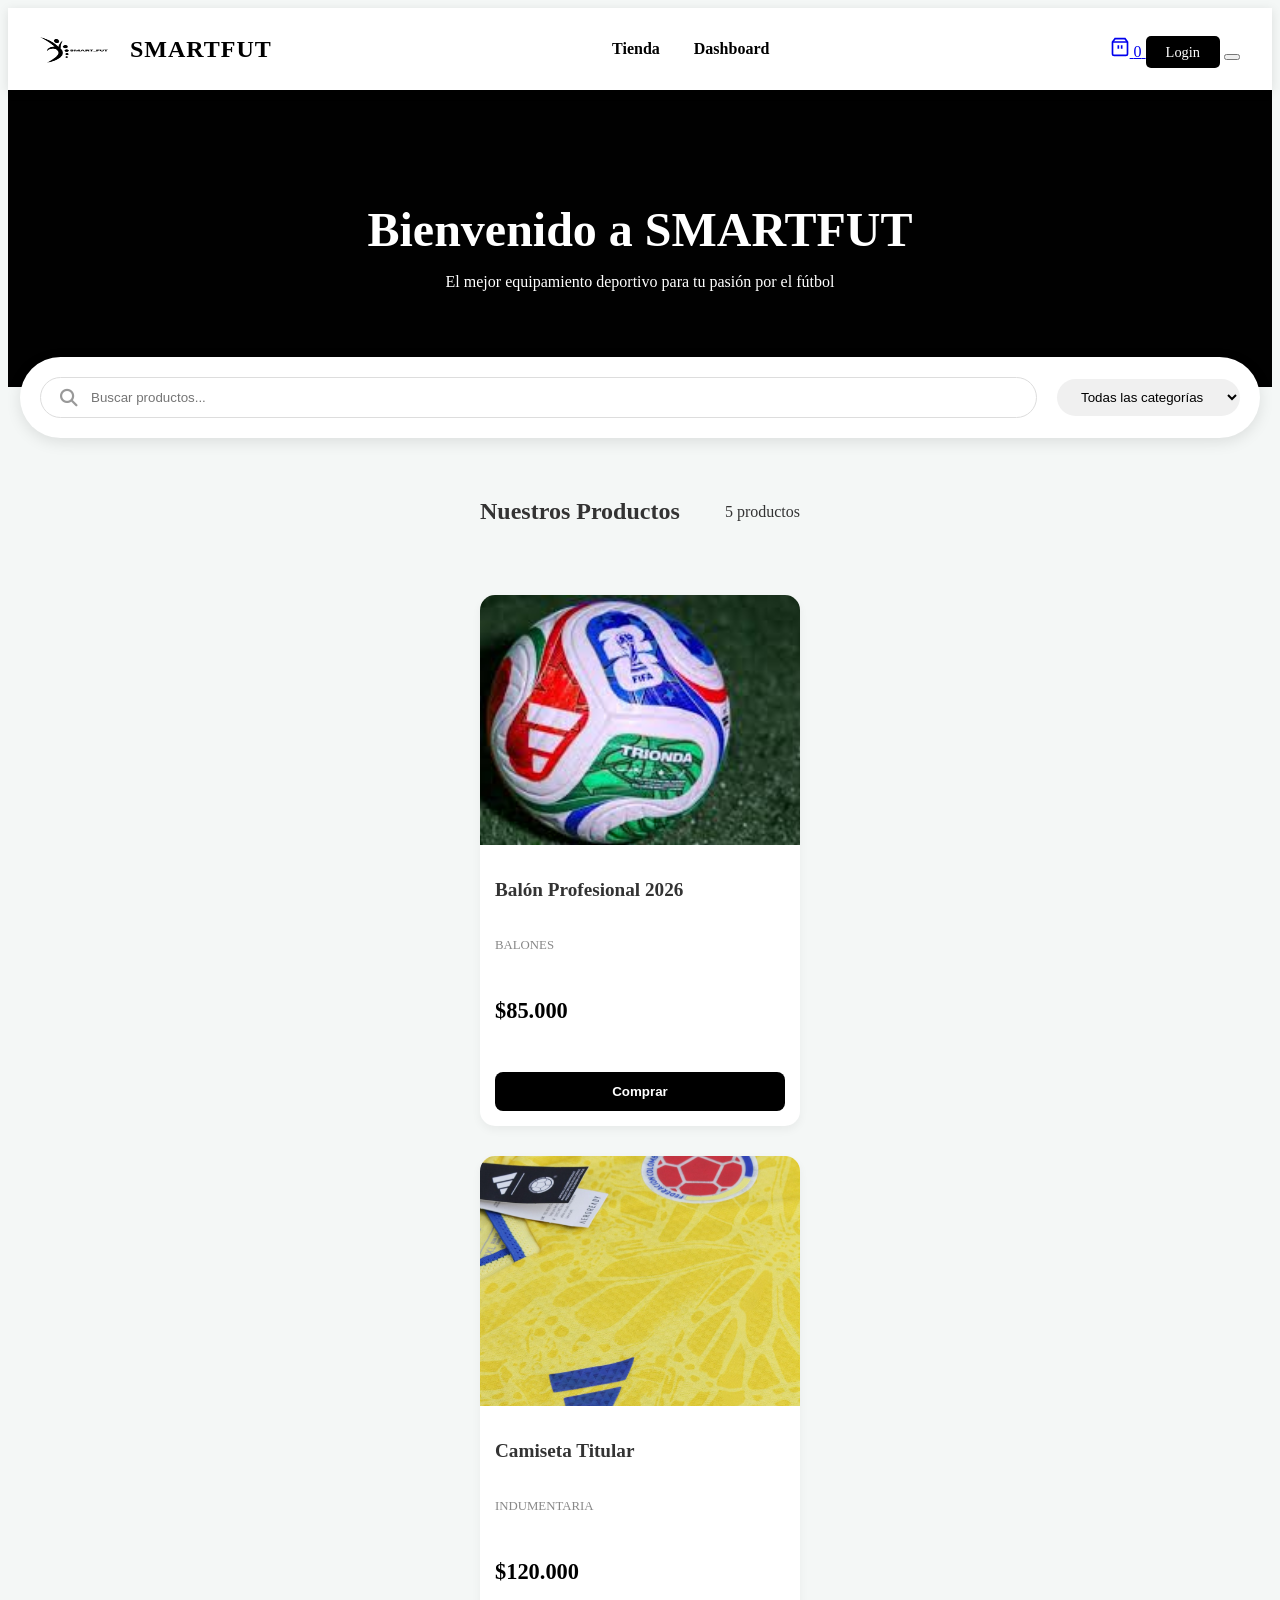
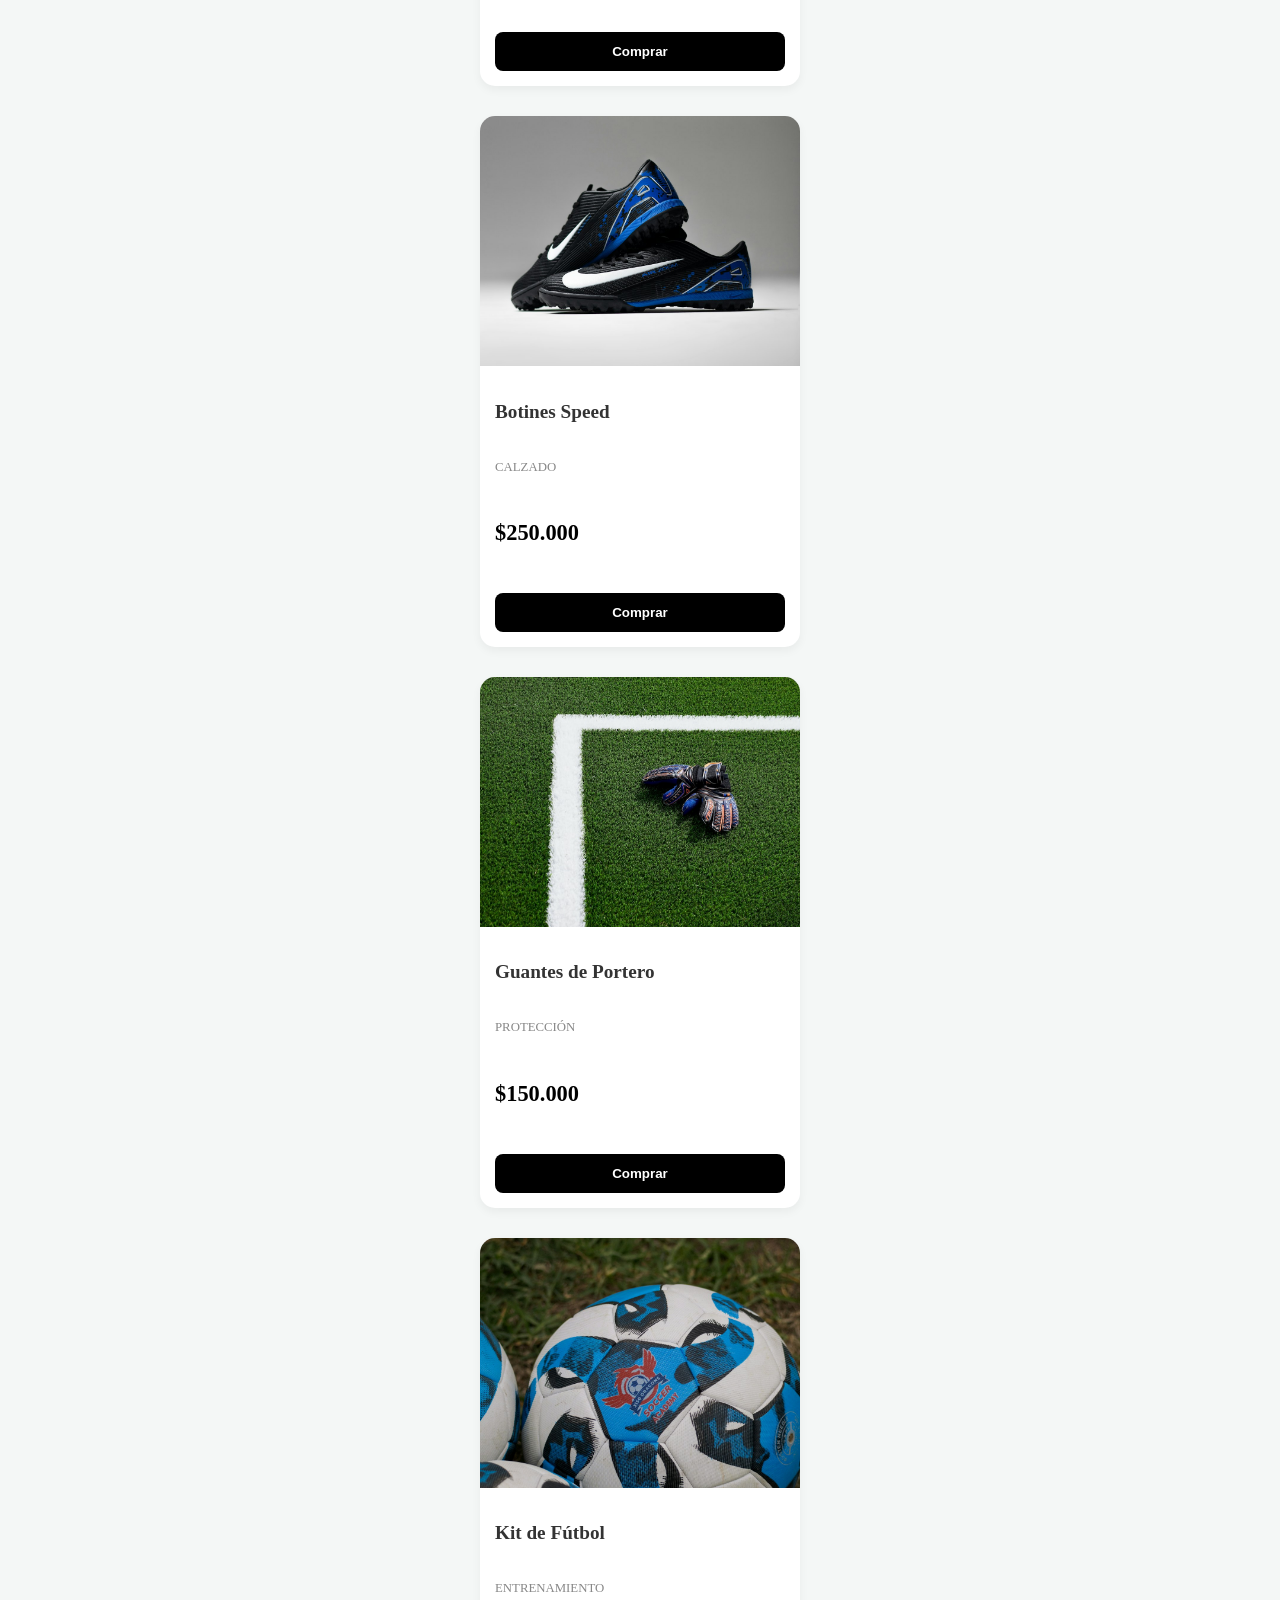
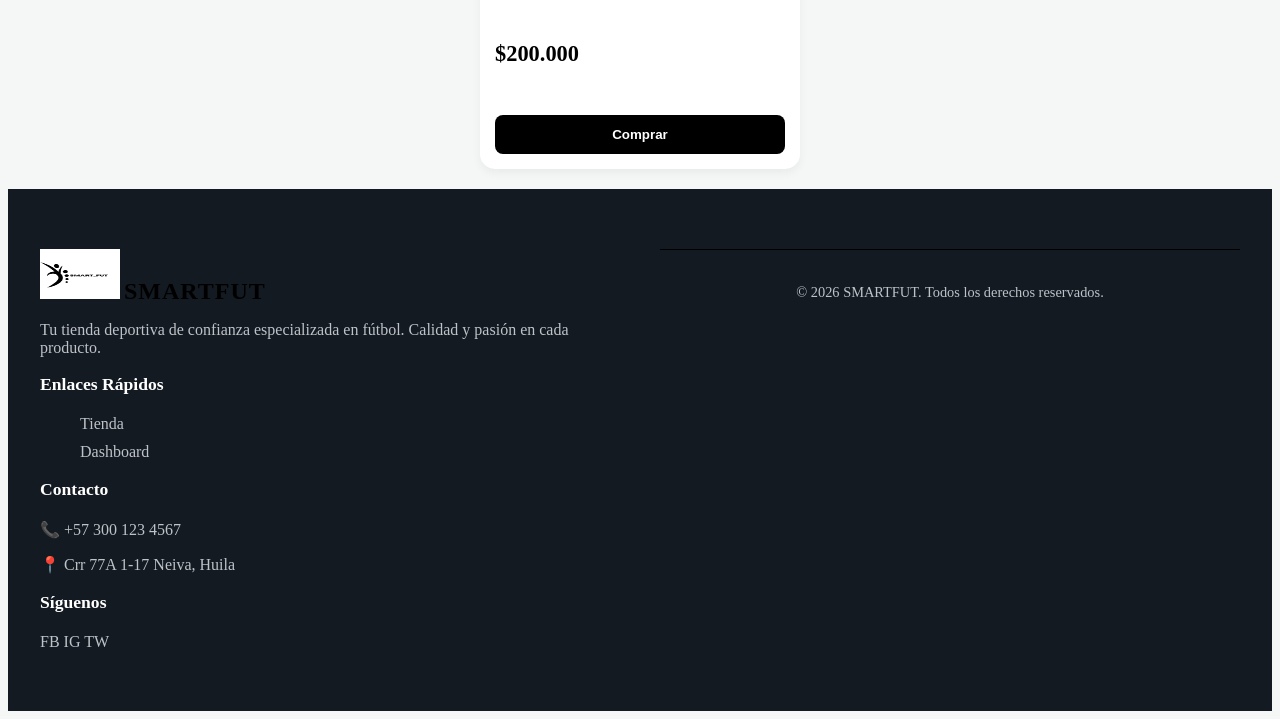
==== index20.html @ bb229fad "fornt-end" ====
<!DOCTYPE html>
<html lang="es">
<head>
    <meta charset="UTF-8">
    <meta name="viewport" content="width=device-width, initial-scale=1.0">
    <title>SMARTFUT - Tienda de Fútbol</title>
    <link rel="stylesheet" href="CSS/estilo.css">
    <link rel="icon" type="image/x-icon" href="images/smarty.png">
    <link rel="stylesheet" href="https://cdnjs.cloudflare.com/ajax/libs/font-awesome/6.5.1/css/all.min.css">
</head>
<body>
    <nav class="navbar">
        <div class="container nav-content">
            <a href="index.html" class="logo">
                <img src="images/smarty.png" alt="Logo SMARTFUT" width="80" height="50">
                <span class="logo-text">SMARTFUT</span>
            </a>
            
            <div class="nav-links" id="navLinks">
                <a href="index20.html" class="nav-link active">Tienda</a>
                <a href="dashboard.html" class="nav-link">Dashboard</a>
            </div>
            
            <div class="nav-actions">
                <a href="carrito.html" class="cart-btn">
                    <svg width="20" height="20" viewBox="0 0 24 24" fill="none" stroke="currentColor" stroke-width="2">
                        <path d="M6 2 3 6v14a2 2 0 0 0 2 2h14a2 2 0 0 0 2-2V6l-3-4Z"/><path d="M3 6h18m-11 4v4m4-4v4"/>
                    </svg>
                    <span class="cart-badge" id="cartBadge">0</span>
                </a>
                <a href="registroSF.html" class="login-btn">Login</a>
                <button class="mobile-menu-btn" >
                    <span></span><span></span><span></span>
                </button>
            </div>
        </div>
    </nav>

    <header class="hero text-center">
        <div class="container">
            <h1>Bienvenido a SMARTFUT</h1>
            <p>El mejor equipamiento deportivo para tu pasión por el fútbol</p>
        </div>
    </header>

    <section class="filters-section">
        <div class="container filters-card">
            <div class="search-box">
    <i class="fa-solid fa-magnifying-glass search-icon"></i>
    <input type="text" id="searchInput" placeholder="Buscar productos...">
</div>
            <select id="categoryFilter">
                <option value="Todos">Todas las categorías</option>
                <option>Balones</option>
                <option>Calzado</option>
                <option>Indumentaria</option>
                <option>Protección</option>
            </select>
        </div>
    </section>

    <main class="container">
        <div class="section-header">
            <h2>Nuestros Productos</h2>
            <p id="productsCount">5 productos</p>
        </div>

        <div class="products-grid" id="productsGrid">
            <div class="product-card">
                <img src="images/balon.jfif" alt="Balón de fútbol">
                <h3>Balón Profesional 2026</h3>
                <p class="category">Balones</p>
                <p class="price">$85.000</p>
                <button class="add-btn">Comprar</button>
            </div>

            <div class="product-card">
                <img src="images/camiseta.jfif" alt="Camiseta de fútbol">
                <h3>Camiseta Titular</h3>
                <p class="category">Indumentaria</p>
                <p class="price">$120.000</p>
                <button class="add-btn">Comprar</button>
            </div>

            <div class="product-card">
                <img src="images/botines.jfif" alt="Botines">
                <h3>Botines Speed</h3>
                <p class="category">Calzado</p>
                <p class="price">$250.000</p>
                <button class="add-btn">Comprar</button>
            </div>

            <div class="product-card">
                <img src="images/guantes.jfif" alt="Guantes">
                <h3>Guantes de Portero</h3>
                <p class="category">Protección</p>
                <p class="price">$150.000</p>
                <button class="add-btn">Comprar</button>
            </div>

            <div class="product-card">
                <img src="images/kit.jfif" alt="Kit de entrenamiento">
                <h3>Kit de Fútbol</h3>
                <p class="category">Entrenamiento</p>
                <p class="price">$200.000</p>
                <button class="add-btn">Comprar</button>
            </div>
        </div> </main> <footer class="footer">
        <div class="container footer-grid">
            <div class="footer-column">
                <div class="footer-column">
    <a href="index.html" class="logo-footer">
        <img src="images/smarty.png" alt="Logo SMARTFUT" width="80" height="50">
        <span class="logo-text">SMARTFUT</span>
    </a>
                <p>Tu tienda deportiva de confianza especializada en fútbol. Calidad y pasión en cada producto.</p>
            </div>
            <div class="footer-column">
                <h3>Enlaces Rápidos</h3>
                <ul>
                    <li><a href="index.html">Tienda</a></li>
                    <li><a href="dashboard.html">Dashboard</a></li>
                </ul>
            </div>
            <div class="footer-column">
                <h3>Contacto</h3>
                <p>📞 +57 300 123 4567</p>
                <p>📍 Crr 77A 1-17 Neiva, Huila</p>
            </div>
            <div class="footer-column">
                <h3>Síguenos</h3>
                <div class="social-links">
                    <a href="#" class="social-btn">FB</a>
                    <a href="#" class="social-btn">IG</a>
                    <a href="#" class="social-btn">TW</a>
                </div>
            </div>
        </div>
        <div class="footer-bottom text-center">
            <p>&copy; 2026 SMARTFUT. Todos los derechos reservados.</p>
        </div>
    </footer>
</body>
</html>
---- CSS/estilo.css ----
:root {
    --primary: #000000;    
    --accent: #020202;     
    --bg-light: #f4f7f6;   
    --white: #ffffff;
    --text: #333333;
}body {
    background-color: var(--bg-light);
    color: var(--text);
    display: flex;
    flex-direction: column;
    min-height: 100vh; 
}

.container {
    max-width: 1200px; 
    margin: 0 auto;
    padding: 0 20px;
}


.navbar {
    background: var(--white);
    padding: 1rem 0;
    box-shadow: 0 2px 10px rgba(0,0,0,0.1);
    position: sticky;
    top: 0;
    z-index: 1000;
}

.nav-content {
    display: flex;
    justify-content: space-between;
    align-items: center;
}

.logo {
    display: flex;
    align-items: center;
    text-decoration: none;
    gap: 10px;
}

.logo-text {
    font-weight: 800;
    font-size: 1.5rem;
    color: var(--primary);
    letter-spacing: 1px;
}

.nav-links a {
    text-decoration: none;
    color: var(--primary);
    margin: 0 15px;
    font-weight: 600;
    transition: color 0.3s;
}

.nav-links a:hover, .nav-link.active {
    color: var(--accent);
}

.login-btn {
    background: var(--primary);
    color: white;
    padding: 8px 20px;
    border-radius: 5px;
    text-decoration: none;
    font-size: 0.9rem;
}

/* --- HERO SECTION --- */
.hero {
    background: linear-gradient(rgba(0,0,0,0.7), rgba(0,0,0,0.7)), url('../images/hero-bg.jpg'); 
    background-color: #050505;
    color: white;
    padding: 80px 0;
    text-align: center;
}

.hero h1 {
    font-size: 3rem;
    margin-bottom: 10px;
}


.filters-section {
    margin-top: -30px; 
    margin-bottom: 40px;
}

.filters-card {
    background: white;
    padding: 20px;
    border-radius: 50px; 
    display: flex;
    gap: 20px;
    box-shadow: 0 4px 15px rgba(0,0,0,0.1);
    align-items: center;
}

.search-box {
    position: relative;
    display: flex;
    align-items: center;
    width: 100%;
}

.search-icon {
    position: absolute;
    left: 20px;       
    color: #999;      
    font-size: 1.1rem;
    pointer-events: none; 
}

.search-box input {
    width: 100%;
    padding: 12px 20px 12px 50px; 
    border: 1px solid #ddd;
    border-radius: 50px; 
    outline: none;
    transition: all 0.3s;
}


.search-box input:focus {
    border-color: #3498db;
    box-shadow: 0 0 10px rgba(52, 152, 219, 0.1);
}

.search-box input:focus + .search-icon {
    color: #3498db; 
}
select {
    border: none;
    background: #f0f0f0;
    padding: 10px 20px;
    border-radius: 20px;
    cursor: pointer;
}


main {
    flex: 1; 
    padding-bottom: 50px;
}

.section-header {
    display: flex;
    justify-content: space-between;
    align-items: center;
    margin-bottom: 30px;
}

.products-grid {
    display: grid;
    grid-template-columns: repeat(auto-fill, minmax(280px, 1fr));
    gap: 30px;
}


.products-grid {
    display: grid;
    
    
    grid-template-columns: repeat(auto-fit, minmax(280px, 1fr));
    
    gap: 30px;           
    width: 100%;         
    padding: 20px 0;     
    justify-items: center; 
}


.product-card {
    background: white;
    width: 100%;         
    max-width: 320px;    
    border-radius: 15px;
    overflow: hidden;
    box-shadow: 0 4px 10px rgba(0,0,0,0.05);
    display: flex;
    flex-direction: column; 
    transition: transform 0.3s ease;
}

.product-card:hover {
    transform: translateY(-5px);
}
.product-card:hover {
    transform: translateY(-10px);
    box-shadow: 0 10px 20px rgba(0,0,0,0.1);
}

.product-card img {
    width: 100%;
    height: 250px;
    object-fit: cover; 
}

.product-card h3 {
    padding: 15px 15px 5px;
    font-size: 1.2rem;
}

.category {
    color: #888;
    font-size: 0.8rem;
    padding: 0 15px;
    text-transform: uppercase;
}

.price {
    padding: 10px 15px;
    font-size: 1.4rem;
    font-weight: 700;
    color: var(--primary);
}

.add-btn {
    background: var(--primary);
    color: white;
    border: none;
    padding: 12px;
    margin: 15px;
    border-radius: 8px;
    cursor: pointer;
    font-weight: 600;
    transition: background 0.3s;
}

.add-btn:hover {
    background: var(--accent);
}


.footer {
    background: #141a22; 
    color: #bdc3c7;
    padding: 60px 0 20px;
    margin-top: auto;
}

.footer-grid {
    display: grid;
    grid-template-columns: repeat(auto-fit, minmax(200px, 1fr));
    gap: 40px;
    margin-bottom: 40px;
}

.footer-column h3 {
    color: white;
    margin-bottom: 20px;
    font-size: 1.1rem;
}

.footer-column ul {
    list-style: none;
}

.footer-column ul li {
    margin-bottom: 10px;
}

.footer-column a {
    color: #bdc3c7;
    text-decoration: none;
    transition: color 0.3s;
}

.footer-column a:hover {
    color: white;
}

.footer-bottom {
    text-align: center;
    border-top: 1px solid #000000;
    padding-top: 20px;
    font-size: 0.9rem;
}


@media (max-width: 768px) {
    .filters-card {
        flex-direction: column;
        border-radius: 20px;
    }
    
    .hero h1 {
        font-size: 2rem;
    }
}
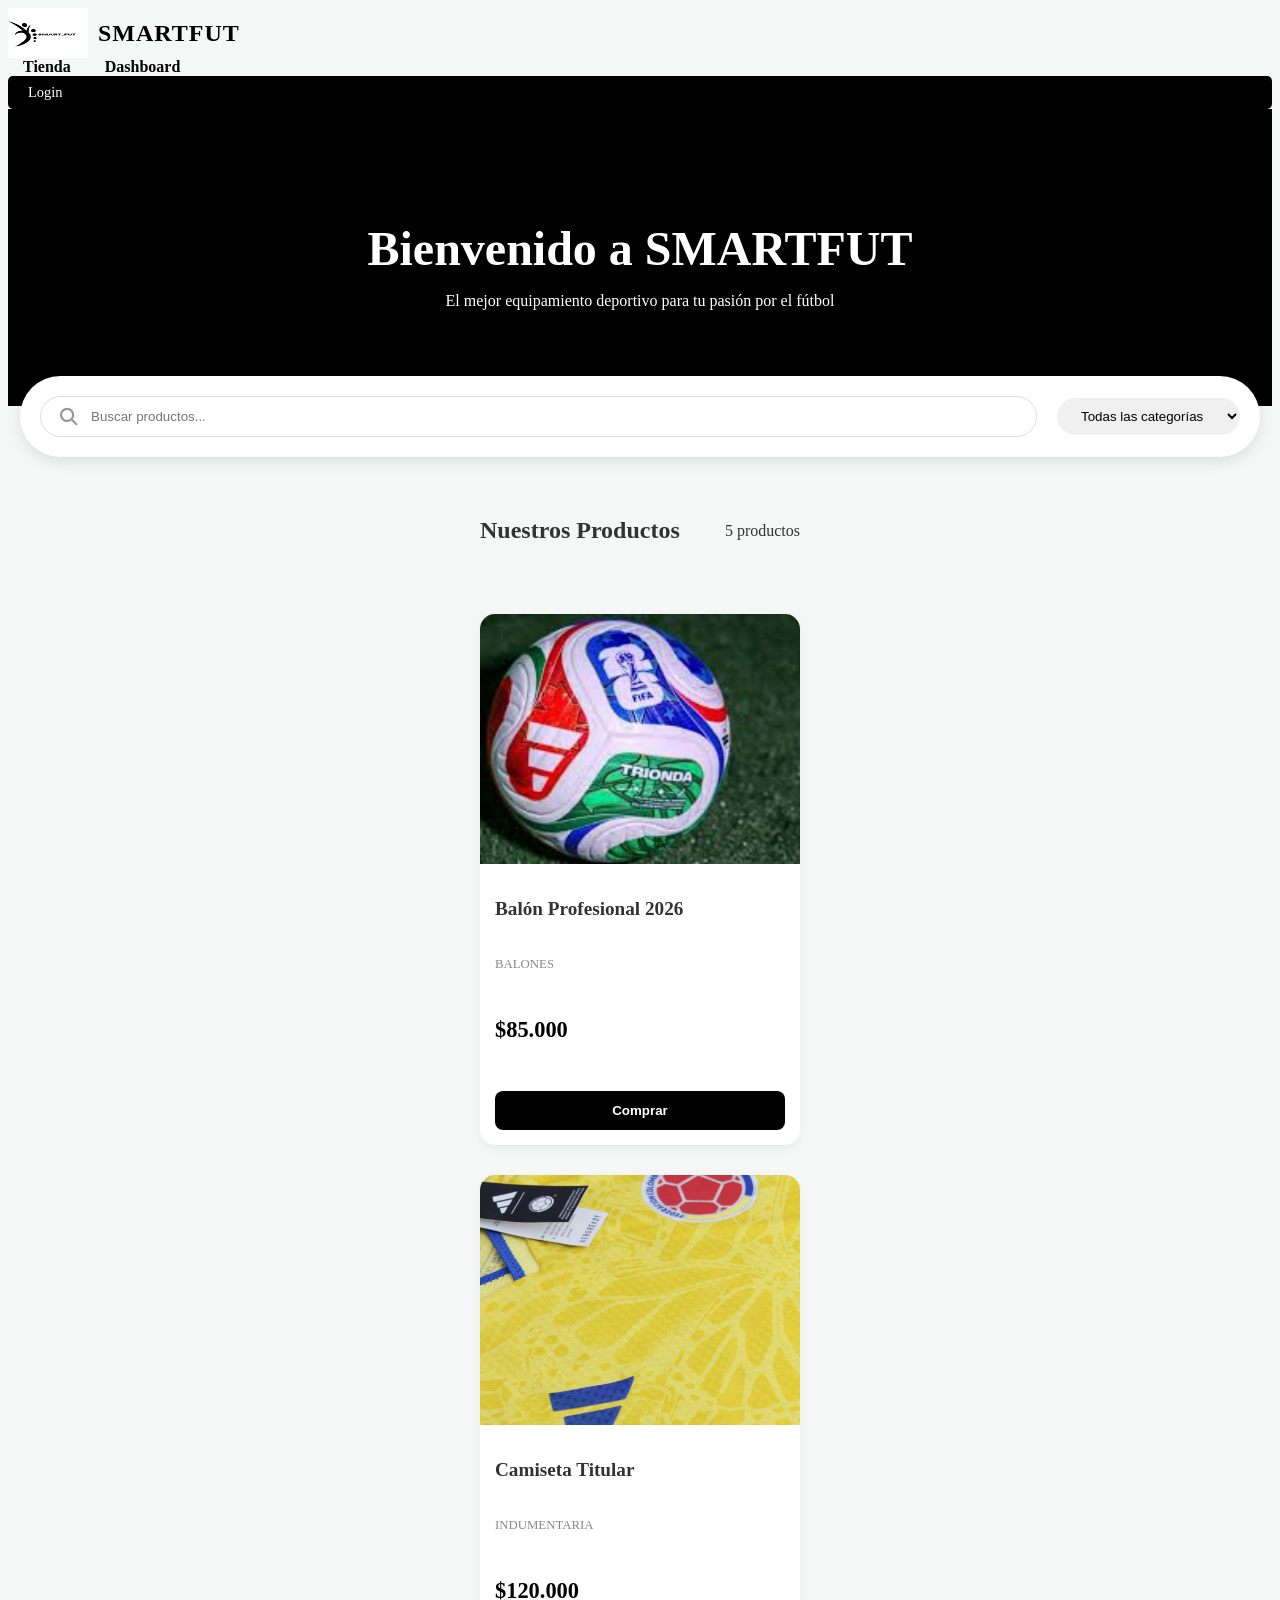
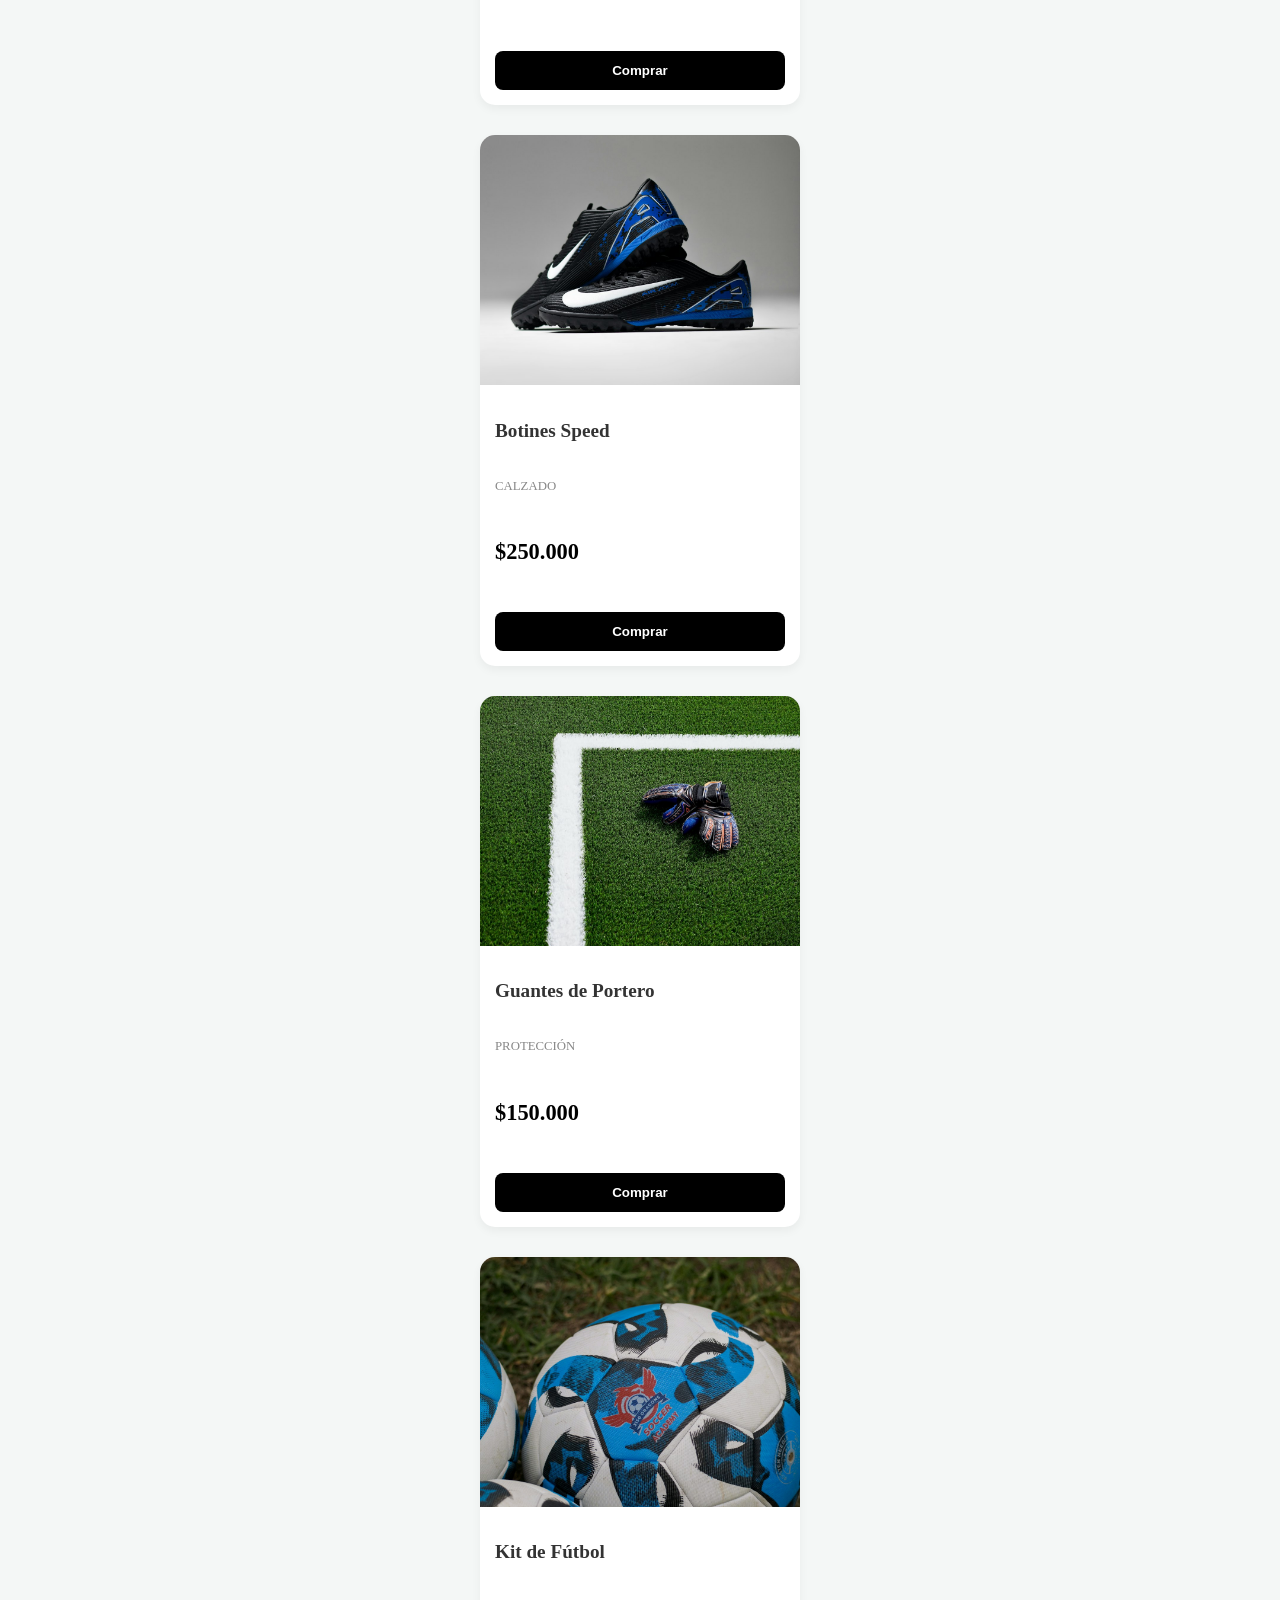
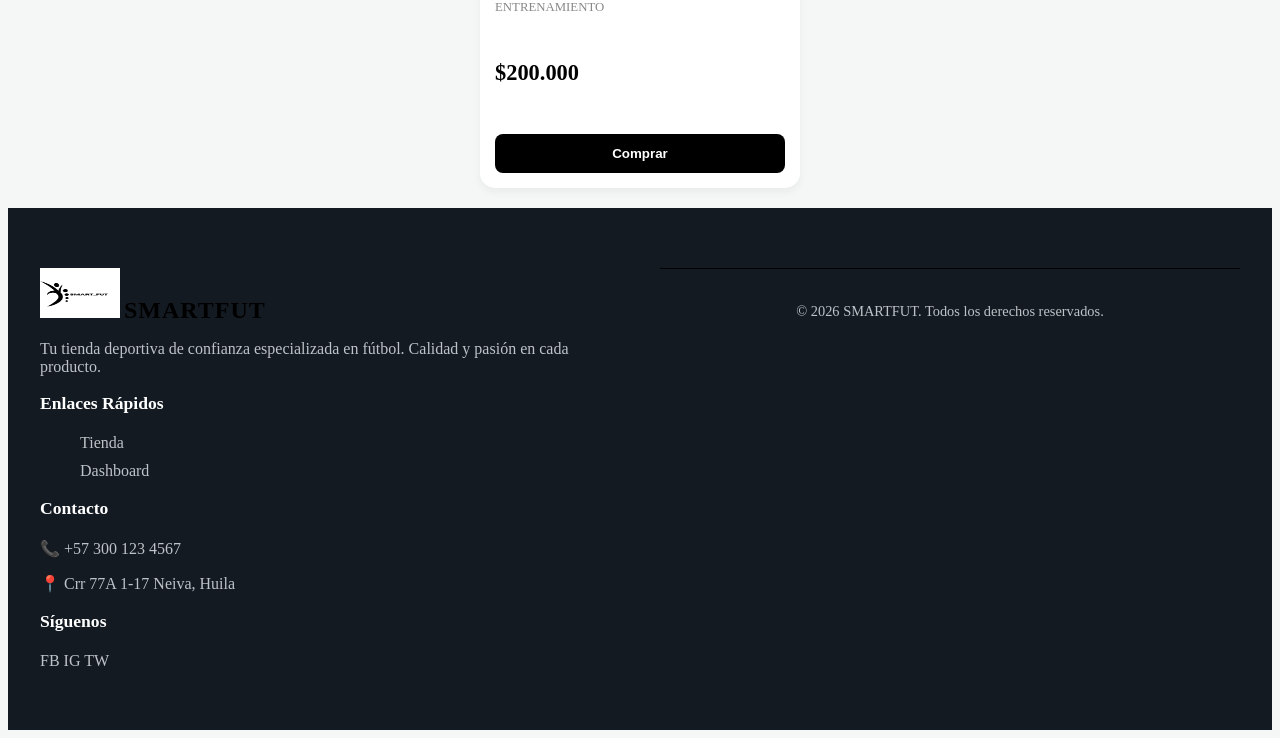
==== commit 815f51fe: "eliminar estilos no utilizados y corregir enlaces en el HTML" ====
--- a/index20.html
+++ b/index20.html
@@ -9,9 +9,8 @@
     <link rel="stylesheet" href="https://cdnjs.cloudflare.com/ajax/libs/font-awesome/6.5.1/css/all.min.css">
 </head>
 <body>
-    <nav class="navbar">
-        <div class="container nav-content">
-            <a href="index.html" class="logo">
+            <nav class ="navbar"> </nav>
+            <a href="index20.html" class="logo">
                 <img src="images/smarty.png" alt="Logo SMARTFUT" width="80" height="50">
                 <span class="logo-text">SMARTFUT</span>
             </a>
@@ -21,20 +20,12 @@
                 <a href="dashboard.html" class="nav-link">Dashboard</a>
             </div>
             
-            <div class="nav-actions">
-                <a href="carrito.html" class="cart-btn">
-                    <svg width="20" height="20" viewBox="0 0 24 24" fill="none" stroke="currentColor" stroke-width="2">
-                        <path d="M6 2 3 6v14a2 2 0 0 0 2 2h14a2 2 0 0 0 2-2V6l-3-4Z"/><path d="M3 6h18m-11 4v4m4-4v4"/>
-                    </svg>
-                    <span class="cart-badge" id="cartBadge">0</span>
                 </a>
                 <a href="registroSF.html" class="login-btn">Login</a>
-                <button class="mobile-menu-btn" >
-                    <span></span><span></span><span></span>
-                </button>
-            </div>
-        </div>
-    </nav>
+
+            
+        </body>
+    
 
     <header class="hero text-center">
         <div class="container">
@@ -46,11 +37,11 @@
     <section class="filters-section">
         <div class="container filters-card">
             <div class="search-box">
-    <i class="fa-solid fa-magnifying-glass search-icon"></i>
-    <input type="text" id="searchInput" placeholder="Buscar productos...">
-</div>
+                <i class="fa-solid fa-magnifying-glass search-icon"></i>
+                <input type="text" id="searchInput" placeholder="Buscar productos...">
+            </div>
             <select id="categoryFilter">
-                <option value="Todos">Todas las categorías</option>
+                <option>Todas las categorías</option>
                 <option>Balones</option>
                 <option>Calzado</option>
                 <option>Indumentaria</option>
@@ -109,16 +100,16 @@
         <div class="container footer-grid">
             <div class="footer-column">
                 <div class="footer-column">
-    <a href="index.html" class="logo-footer">
+    <a href="index20.html" class="logo-footer">
         <img src="images/smarty.png" alt="Logo SMARTFUT" width="80" height="50">
         <span class="logo-text">SMARTFUT</span>
     </a>
                 <p>Tu tienda deportiva de confianza especializada en fútbol. Calidad y pasión en cada producto.</p>
-            </div>
+                </div>
             <div class="footer-column">
                 <h3>Enlaces Rápidos</h3>
                 <ul>
-                    <li><a href="index.html">Tienda</a></li>
+                    <li><a href="index20.html">Tienda</a></li>
                     <li><a href="dashboard.html">Dashboard</a></li>
                 </ul>
             </div>
--- a/CSS/estilo.css
+++ b/CSS/estilo.css
@@ -19,21 +19,6 @@
 }
 
 
-.navbar {
-    background: var(--white);
-    padding: 1rem 0;
-    box-shadow: 0 2px 10px rgba(0,0,0,0.1);
-    position: sticky;
-    top: 0;
-    z-index: 1000;
-}
-
-.nav-content {
-    display: flex;
-    justify-content: space-between;
-    align-items: center;
-}
-
 .logo {
     display: flex;
     align-items: center;
@@ -69,7 +54,7 @@
     font-size: 0.9rem;
 }
 
-/* --- HERO SECTION --- */
+
 .hero {
     background: linear-gradient(rgba(0,0,0,0.7), rgba(0,0,0,0.7)), url('../images/hero-bg.jpg'); 
     background-color: #050505;
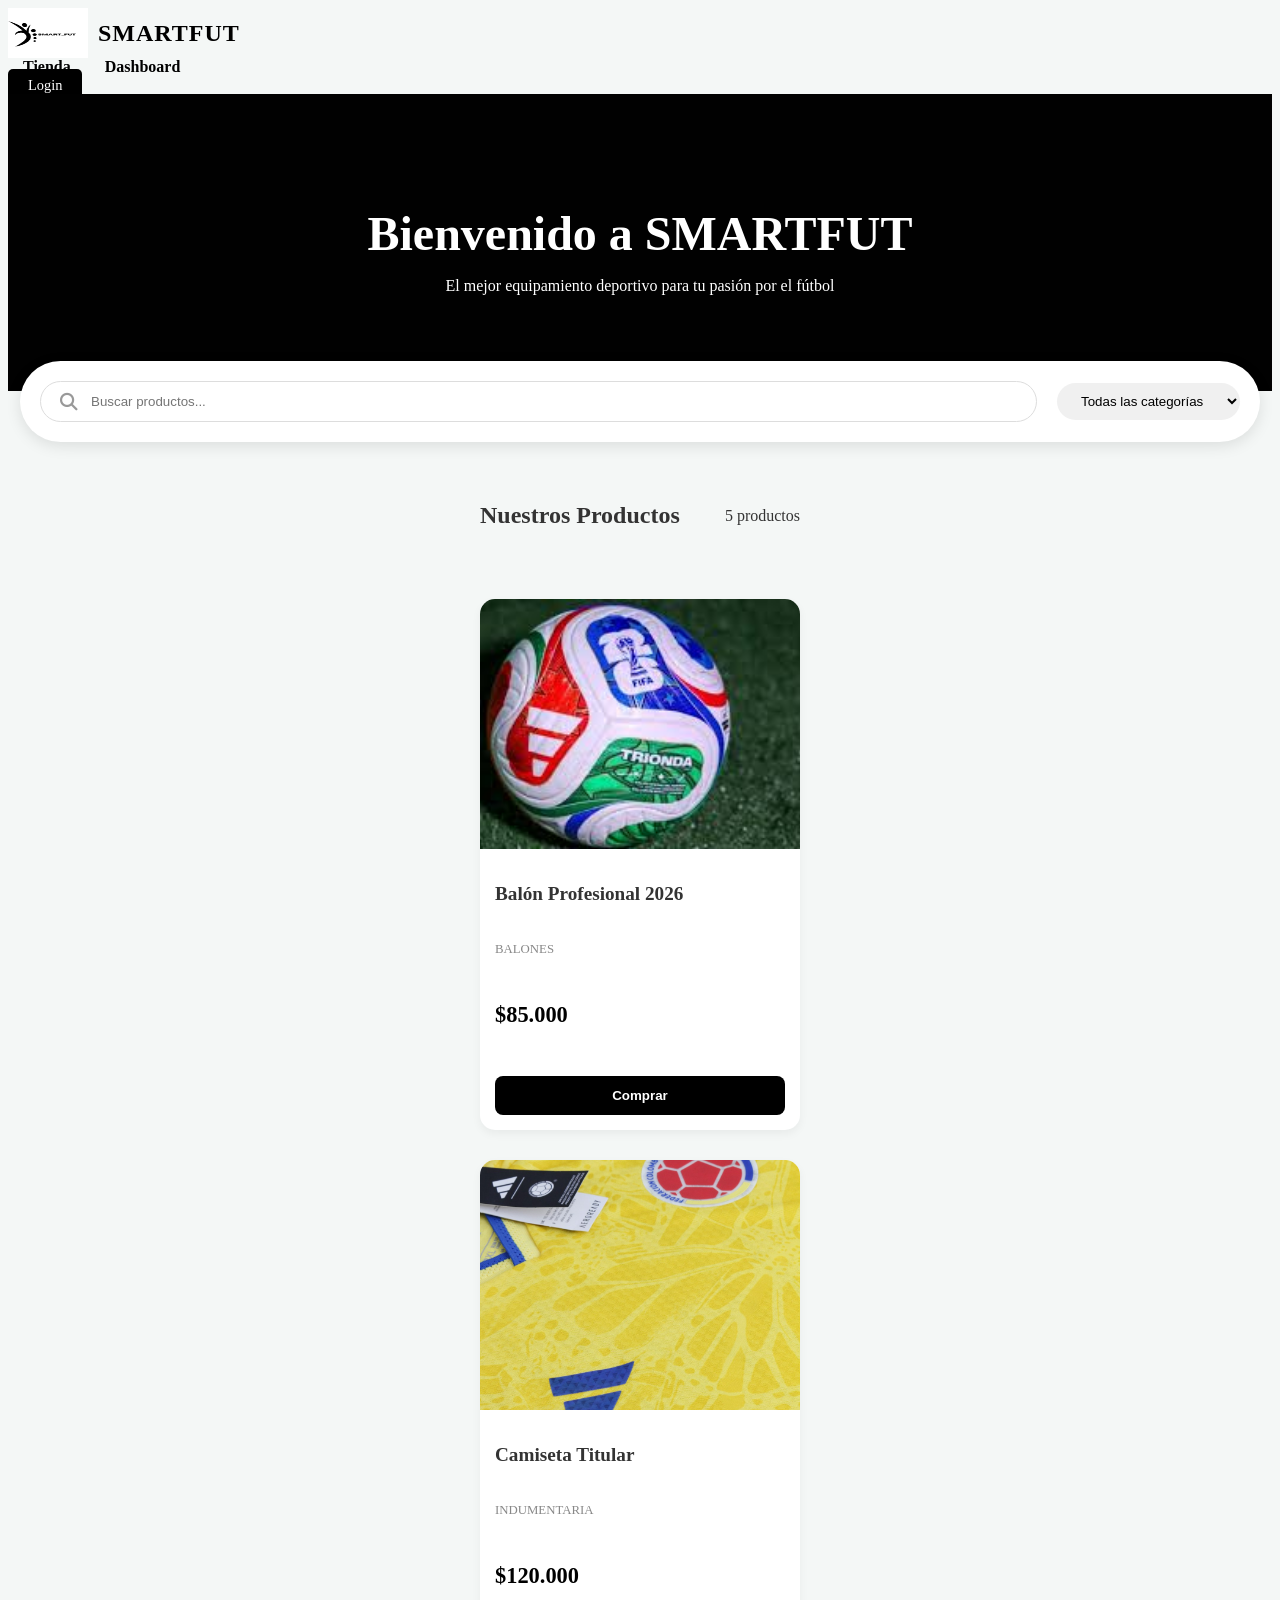
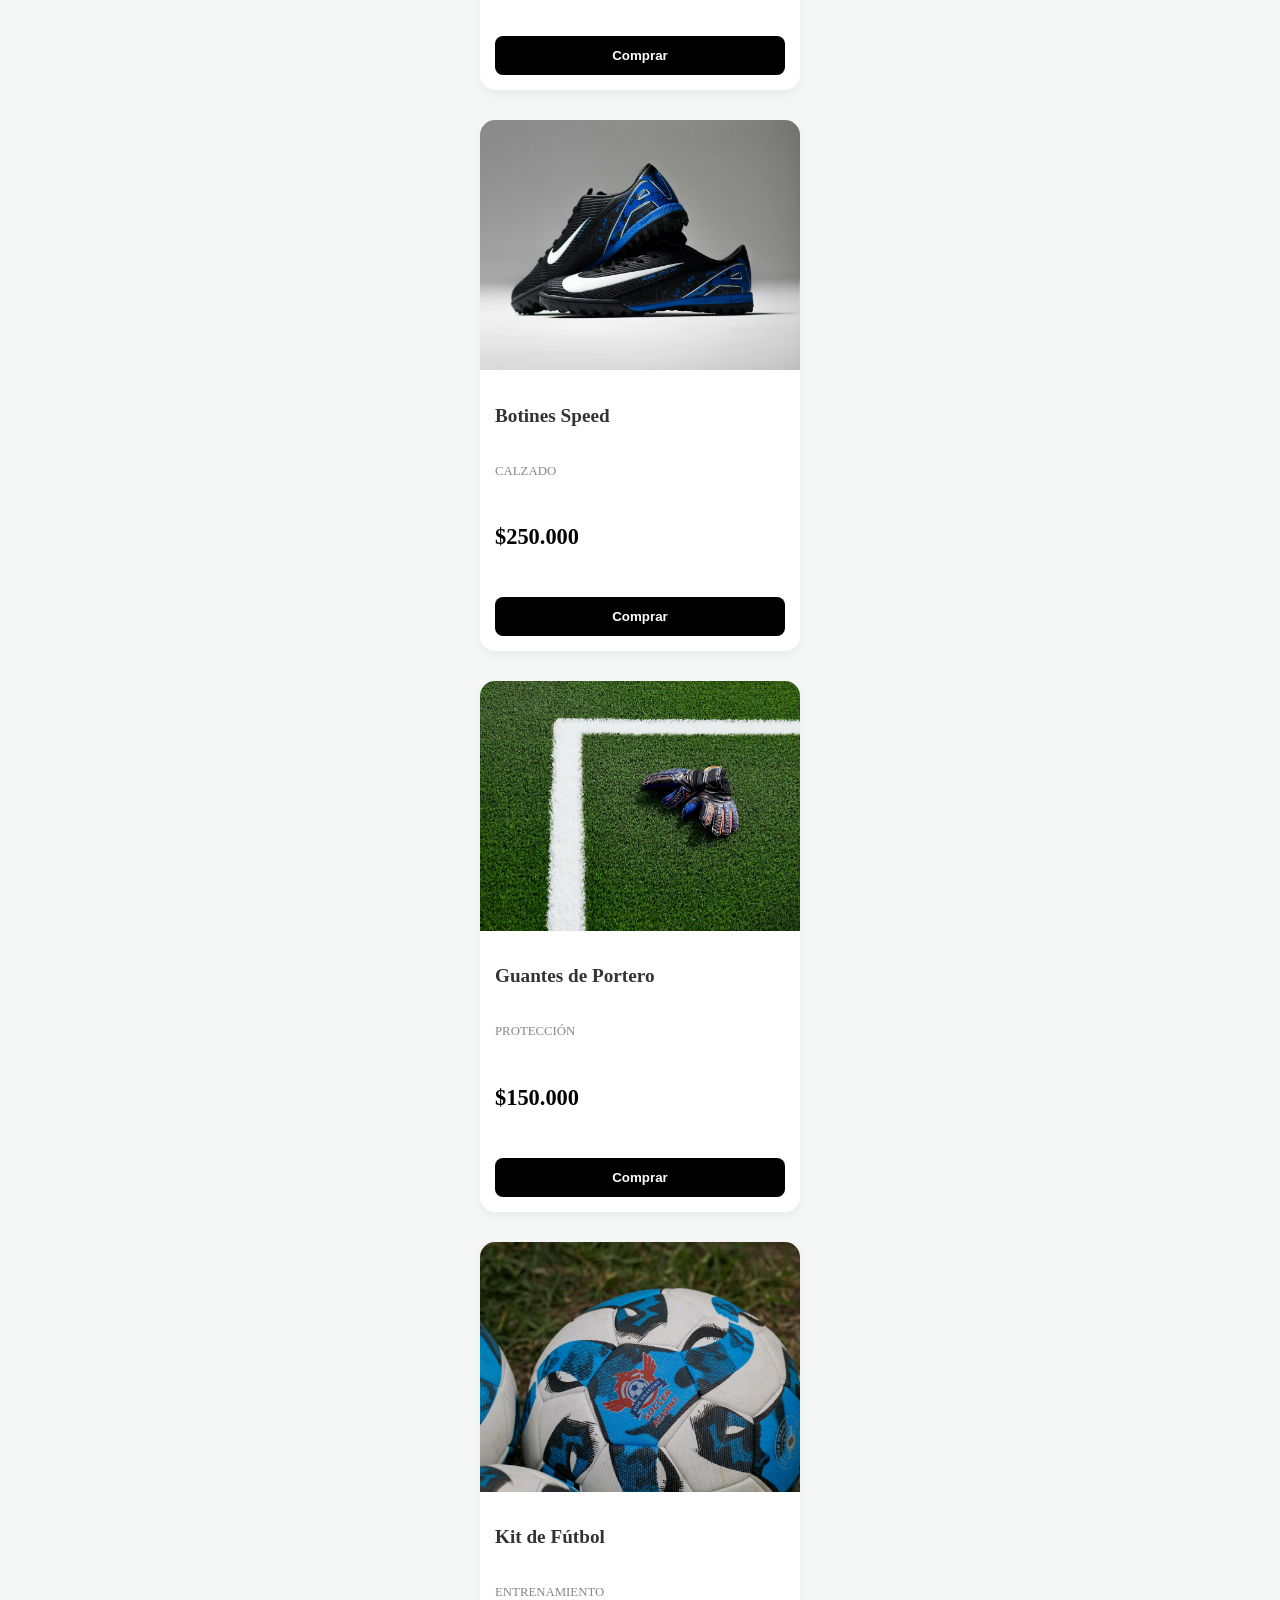
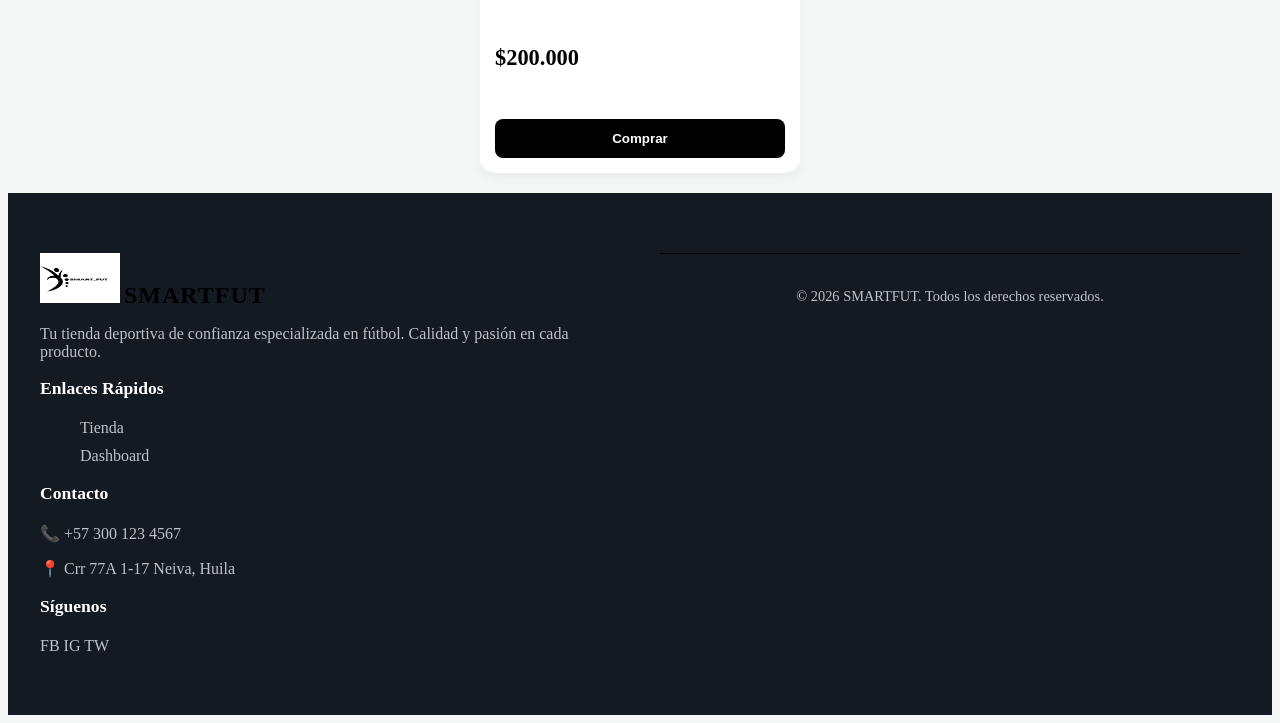
==== commit 731b2f5f: "Funcion de compra y eliminacion, primer paso de js." ====
--- a/index20.html
+++ b/index20.html
@@ -9,23 +9,17 @@
     <link rel="stylesheet" href="https://cdnjs.cloudflare.com/ajax/libs/font-awesome/6.5.1/css/all.min.css">
 </head>
 <body>
-            <nav class ="navbar"> </nav>
-            <a href="index20.html" class="logo">
-                <img src="images/smarty.png" alt="Logo SMARTFUT" width="80" height="50">
-                <span class="logo-text">SMARTFUT</span>
-            </a>
-            
-            <div class="nav-links" id="navLinks">
-                <a href="index20.html" class="nav-link active">Tienda</a>
-                <a href="dashboard.html" class="nav-link">Dashboard</a>
-            </div>
-            
-                </a>
-                <a href="registroSF.html" class="login-btn">Login</a>
-
-            
-        </body>
-    
+    <nav class="navbar">
+        <a href="index20.html" class="logo">
+            <img src="images/smarty.png" alt="Logo SMARTFUT" width="80" height="50">
+            <span class="logo-text">SMARTFUT</span>
+        </a>
+        <div class="nav-links" id="navLinks">
+            <a href="index20.html" class="nav-link active">Tienda</a>
+            <a href="dashboard.html" class="nav-link">Dashboard</a>
+        </div>
+        <a href="registroSF.html" class="login-btn">Login</a>
+    </nav>
 
     <header class="hero text-center">
         <div class="container">
@@ -131,5 +125,6 @@
             <p>&copy; 2026 SMARTFUT. Todos los derechos reservados.</p>
         </div>
     </footer>
+    <script src="script/app.js"></script>
 </body>
-</html>+</html>
